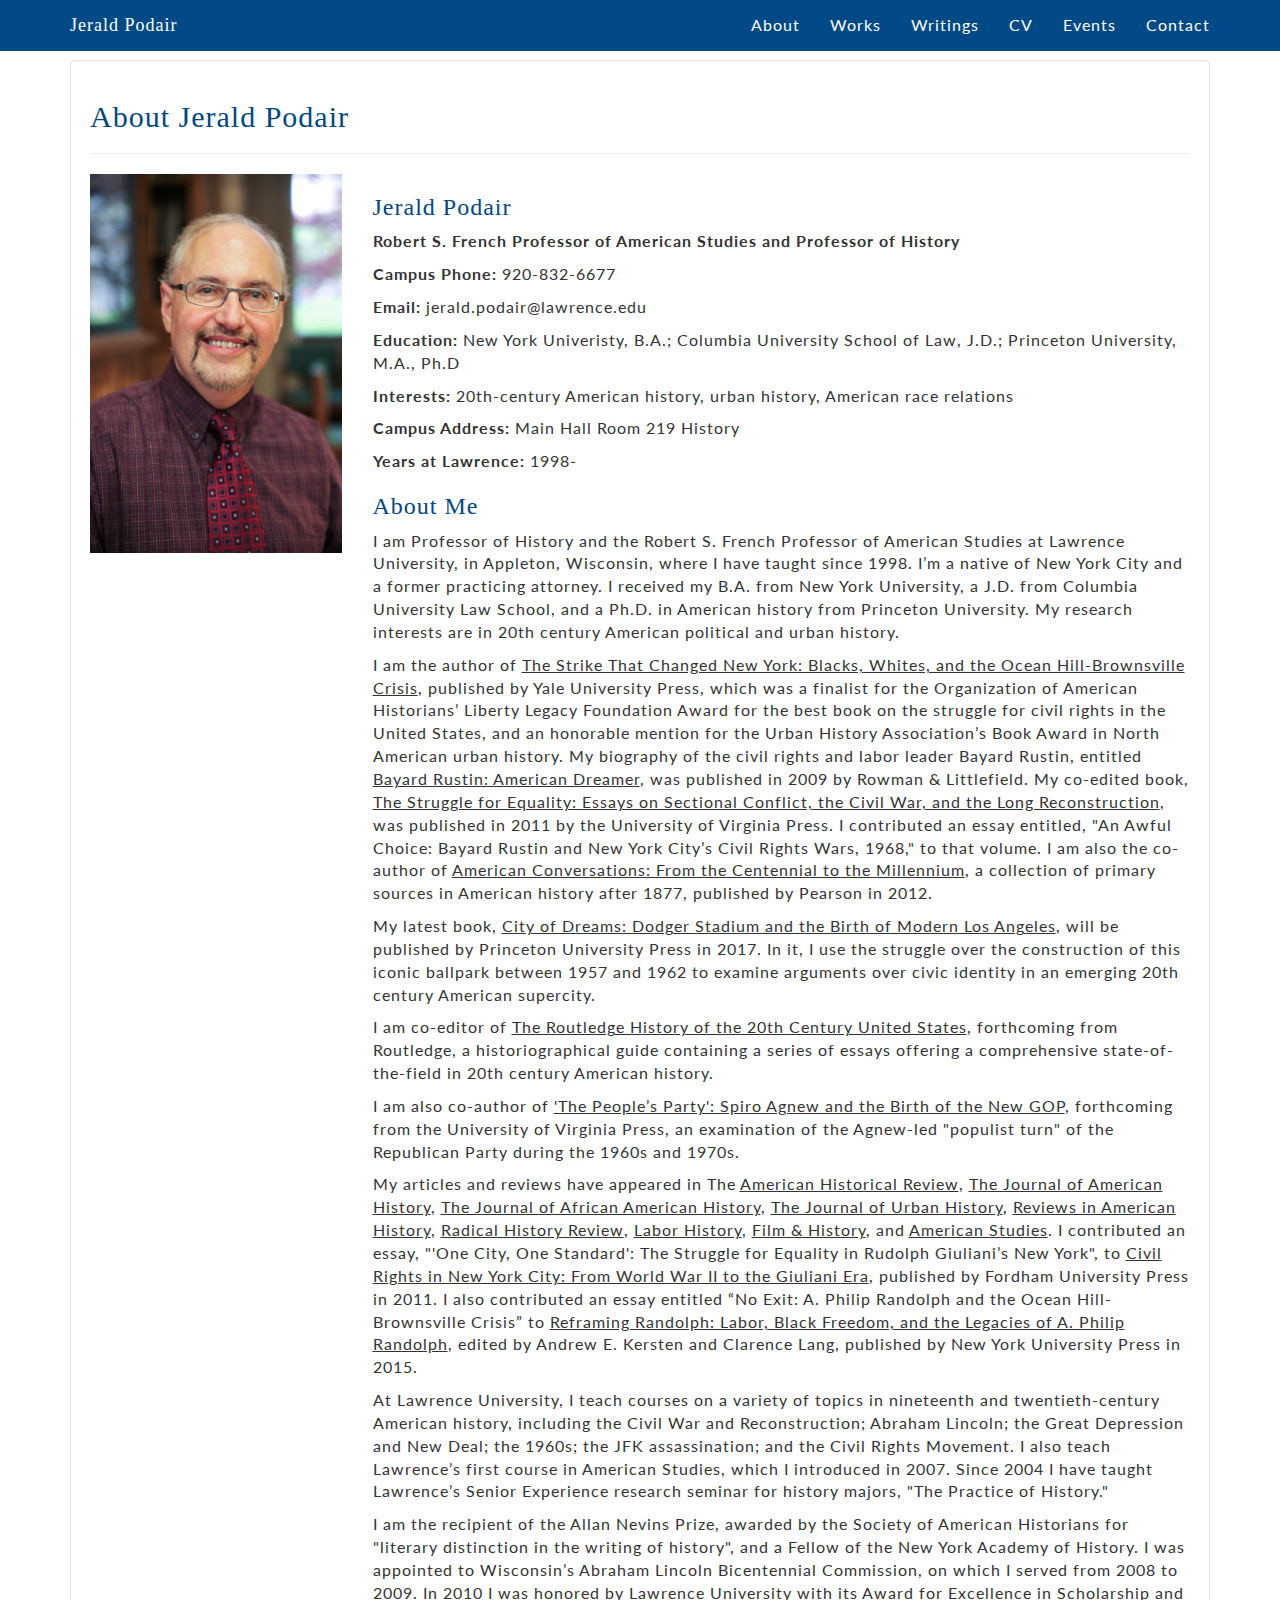
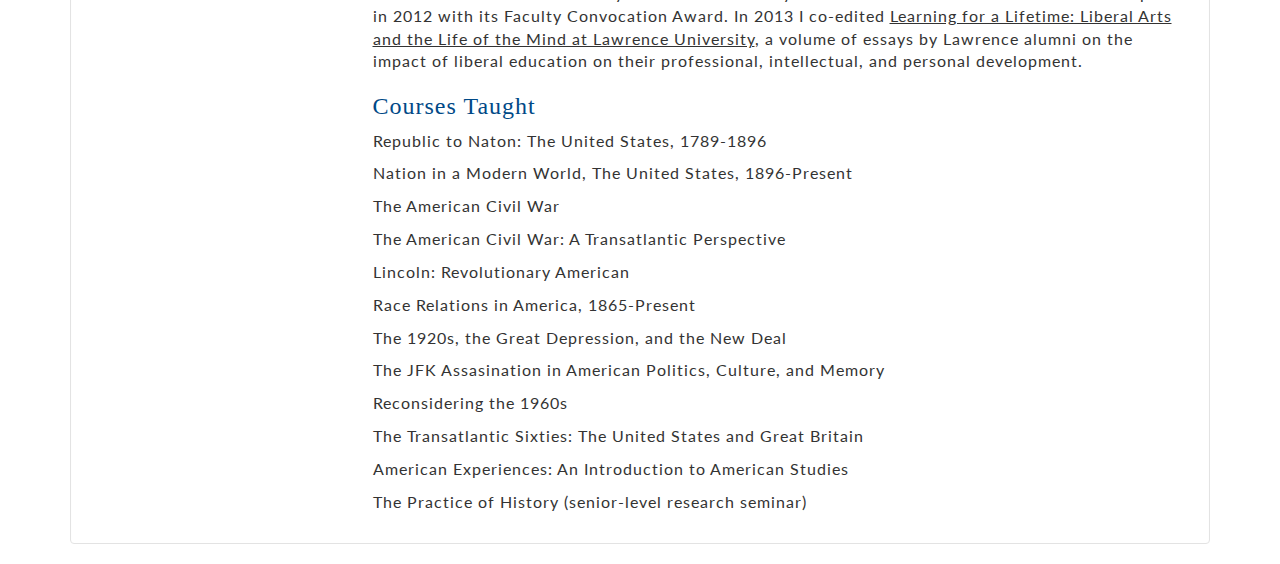
==== about/index.html @ c84b847a "Updated internal links" ====
<!DOCTYPE html> 
<html lang="en">
	<head>
		<title>About - Jerald Podair</title>
		<!-- Add description + keywords -->
		<meta name="description" content="" />
		<meta name="keywords" content="" />
		<link href="../css/main.css" rel="stylesheet">
		<link rel="stylesheet" href="https://maxcdn.bootstrapcdn.com/bootstrap/3.3.7/css/bootstrap.min.css">
		<link rel="stylesheet" href="https://maxcdn.bootstrapcdn.com/font-awesome/4.4.0/css/font-awesome.min.css">
		<link href="https://fonts.googleapis.com/css?family=Lato" rel="stylesheet">
		<script src="https://ajax.googleapis.com/ajax/libs/jquery/1.12.4/jquery.min.js"></script>
		<script src="https://maxcdn.bootstrapcdn.com/bootstrap/3.3.7/js/bootstrap.min.js"></script>
		<meta name="viewport" content="width=device-width, initial-scale=1">
		<style type="text/css">
		 body { 
		 padding: 60px 0 0 0;
		 }
		</style>
	</head>
	<body class="bootstrap-overrides">
		<!-- Navbar -->
		<nav class="navbar navbar-default navbar-fixed-top">
			<div class="container">
				<div>
					<button type="button" class="navbar-toggle collapsed" data-toggle="collapse" data-target="#navbar-collapse" aria-expanded="false">
						<span class="sr-only">Toggle navigation</span>
						<span class="icon-bar"></span>
						<span class="icon-bar"></span>
						<span class="icon-bar"></span>
					</button>
					<a class="navbar-brand text-title" href="..">Jerald Podair</a>
				</div>

				<div class="collapse navbar-collapse" id="navbar-collapse">
					<ul class="nav navbar-nav navbar-right">
						<li><a href="../about/">About</a></li>
						<li><a href="../works/">Works</a></li>
						<li><a href="../writings/">Writings</a></li>
						<li><a href="../cv/">CV</a></li>
						<li><a href="../events/">Events</a></li>
						<li><a href="../contact/">Contact</a></li>
					</ul>
				</div><!-- /.navbar-collapse -->
			</div><!-- /.container -->
		</nav>
		<div class="container">
			<div class="well">
				<div class="row-fluid">
					<div class="row-fluid">
						<h2 class="text-title">About Jerald Podair</h2>
					</div>
					<hr>
					<div class="row">
						<div class="col-sm-3">
							<img class="img-responsive-thumbnail" src="../img/jeraldpodair.jpg" alt="jeraldpodair">
						</div>
						<div class="col-sm-9">
							<h3 class="text-title">Jerald Podair</h3>
							<p><b>Robert S. French Professor of American Studies and Professor of History</b></p>
							<p><b>Campus Phone:</b> 920-832-6677</p>
							<p><b>Email:</b> jerald.podair@lawrence.edu</p>
							<p><b>Education:</b> New York Univeristy, B.A.; Columbia University School of Law, J.D.; Princeton University, M.A., Ph.D</p>
							<p><b>Interests:</b> 20th-century American history, urban history, American race relations</p>
							<p><b>Campus Address:</b> Main Hall Room 219 History</p>
							<p><b>Years at Lawrence:</b> 1998-</p>
							<h3 class="text-title">About Me</h3>
							<p>I am Professor of History and the Robert S. French Professor of American Studies at Lawrence University, in Appleton, Wisconsin, where I have taught since 1998. I’m a native of New York City and a former practicing attorney. I received my B.A. from New York University, a J.D. from Columbia University Law School, and a Ph.D. in American history from Princeton University. My research interests are in 20th century American political and urban history.</p>
							<p>I am the author of <u>The Strike That Changed New York: Blacks, Whites, and the Ocean Hill-Brownsville Crisis</u>, published by Yale University Press, which was a finalist for the Organization of American Historians’ Liberty Legacy Foundation Award for the best book on the struggle for civil rights in the United States, and an honorable mention for the Urban History Association’s Book Award in North American urban history. My biography of the civil rights and labor leader Bayard Rustin, entitled <u>Bayard Rustin: American Dreamer</u>, was published in 2009 by Rowman &amp; Littlefield. My co-edited book, <u>The Struggle for Equality: Essays on Sectional Conflict, the Civil War, and the Long Reconstruction</u>, was published in 2011 by the University of Virginia Press. I contributed an essay entitled, "An Awful Choice: Bayard Rustin and New York City’s Civil Rights Wars, 1968," to that volume. I am also the co-author of <u>American Conversations: From the Centennial to the Millennium</u>, a collection of primary sources in American history after 1877, published by Pearson in 2012.</p>
							<p>My latest book, <u>City of Dreams: Dodger Stadium and the Birth of Modern Los Angeles</u>, will be published by Princeton University Press in 2017. In it, I use the struggle over the construction of this iconic ballpark between 1957 and 1962 to examine arguments over civic identity in an emerging 20th century American supercity.</p>
							<p>I am co-editor of <u>The Routledge History of the 20th Century United States</u>, forthcoming from Routledge, a historiographical guide containing a series of essays offering a comprehensive state-of-the-field in 20th century American history.</p>
							<p>I am also co-author of <u>'The People’s Party': Spiro Agnew and the Birth of the New GOP</u>, forthcoming from the University of Virginia Press, an examination of the Agnew-led "populist turn" of the Republican Party during the 1960s and 1970s.</p>
							<p>My articles and reviews have appeared in The <u>American Historical Review</u>, <u>The Journal of American History</u>, <u>The Journal of African American History</u>, <u>The Journal of Urban History</u>, <u>Reviews in American History</u>, <u>Radical History Review</u>, <u>Labor History</u>, <u>Film &amp; History</u>, and <u>American Studies</u>. I contributed an essay, "'One City, One Standard': The Struggle for Equality in Rudolph Giuliani’s New York", to <u>Civil Rights in New York City: From World War II to the Giuliani Era</u>, published by Fordham University Press in 2011. I also contributed an essay entitled “No Exit: A. Philip Randolph and the Ocean Hill-Brownsville Crisis” to <u>Reframing Randolph: Labor, Black Freedom, and the Legacies of A. Philip Randolph</u>, edited by Andrew E. Kersten and Clarence Lang, published by New York University Press in 2015.</p>
							<p>At Lawrence University, I teach courses on a variety of topics in nineteenth and twentieth-century American history, including the Civil War and Reconstruction; Abraham Lincoln; the Great Depression and New Deal; the 1960s; the JFK assassination; and the Civil Rights Movement. I also teach Lawrence’s first course in American Studies, which I introduced in 2007. Since 2004 I have taught Lawrence’s Senior Experience research seminar for history majors, "The Practice of History."</p>
							<p>I am the recipient of the Allan Nevins Prize, awarded by the Society of American Historians for "literary distinction in the writing of history", and a Fellow of the New York Academy of History. I was appointed to Wisconsin’s Abraham Lincoln Bicentennial Commission, on which I served from 2008 to 2009. In 2010 I was honored by Lawrence University with its Award for Excellence in Scholarship and in 2012 with its Faculty Convocation Award. In 2013 I co-edited <u>Learning for a Lifetime: Liberal Arts and the Life of the Mind at Lawrence University</u>, a volume of essays by Lawrence alumni on the impact of liberal education on their professional, intellectual, and personal development.</p>
							<h3 class="text-title">Courses Taught</h3>
							<p>Republic to Naton: The United States, 1789-1896</p>
							<p>Nation in a Modern World, The United States, 1896-Present</p>
							<p>The American Civil War</p>
							<p>The American Civil War: A Transatlantic Perspective</p>
							<p>Lincoln: Revolutionary American</p>
							<p>Race Relations in America, 1865-Present</p>
							<p>The 1920s, the Great Depression, and the New Deal</p>
							<p>The JFK Assasination in American Politics, Culture, and Memory</p>
							<p>Reconsidering the 1960s</p>
							<p>The Transatlantic Sixties: The United States and Great Britain</p>
							<p>American Experiences: An Introduction to American Studies</p>
							<p>The Practice of History (senior-level research seminar)</p>
						</div>
					</div>
				</div>
			</div>
		</div>
		<!-- Footer -->
		<div class="footer-bottom row">
		</div>
	</body>
</html>
---- css/main.css ----
/* General Style */

.rwd-hide {
	display: none;
}

.rwd-line {
	display: block;
}

.rwd-show {
	display: inline;
}

@media screen and (min-width: 768px) {
            .rwd-line, .rwd-hide { display: inline; }
            .rwd-show { display :show; }
        }

::-moz-selection { /* Code for Firefox */
    color:#ffffcc;
    background:#006666;
}

/* Text Style */

.text-title {
	color: #004987;
	font-family: Georgia, serif
}

.text-small {
	font-size: .9em;
}

.text-justify {
	text-align: justify;
}

/* Thumbnail */

.img-responsive-thumbnail {
	max-width: 100%;
	height: auto;
}

/* Bootstrap Overrides */

.bootstrap-overrides {
	font-family: 'Lato', sans-serif;
	font-size: 1.6em;
	letter-spacing: 1px;
}

.bootstrap-overrides .well {
	background-color: rgb(255, 255, 255);
	background-color: rgba(255, 255, 255, 0.25);
}

/* Backgroud Color */
.bootstrap-overrides .navbar-default {
    background-color: #004987;
    border-color: #004987;
}

/* Brand */
.bootstrap-overrides .navbar-default .navbar-brand {
    color: #FFFFFF;
}
.bootstrap-overrides .navbar-default .navbar-brand:hover,
.bootstrap-overrides .navbar-default .navbar-brand:focus {
    color: #A7A9AC;
}

/* Link */
.bootstrap-overrides .navbar-default .navbar-nav > li > a {
    color: #FFFFFF;
}
.bootstrap-overrides .navbar-default .navbar-nav > li > a:hover,
.bootstrap-overrides .navbar-default .navbar-nav > li > a:focus {
    color: #A7A9AC;
}
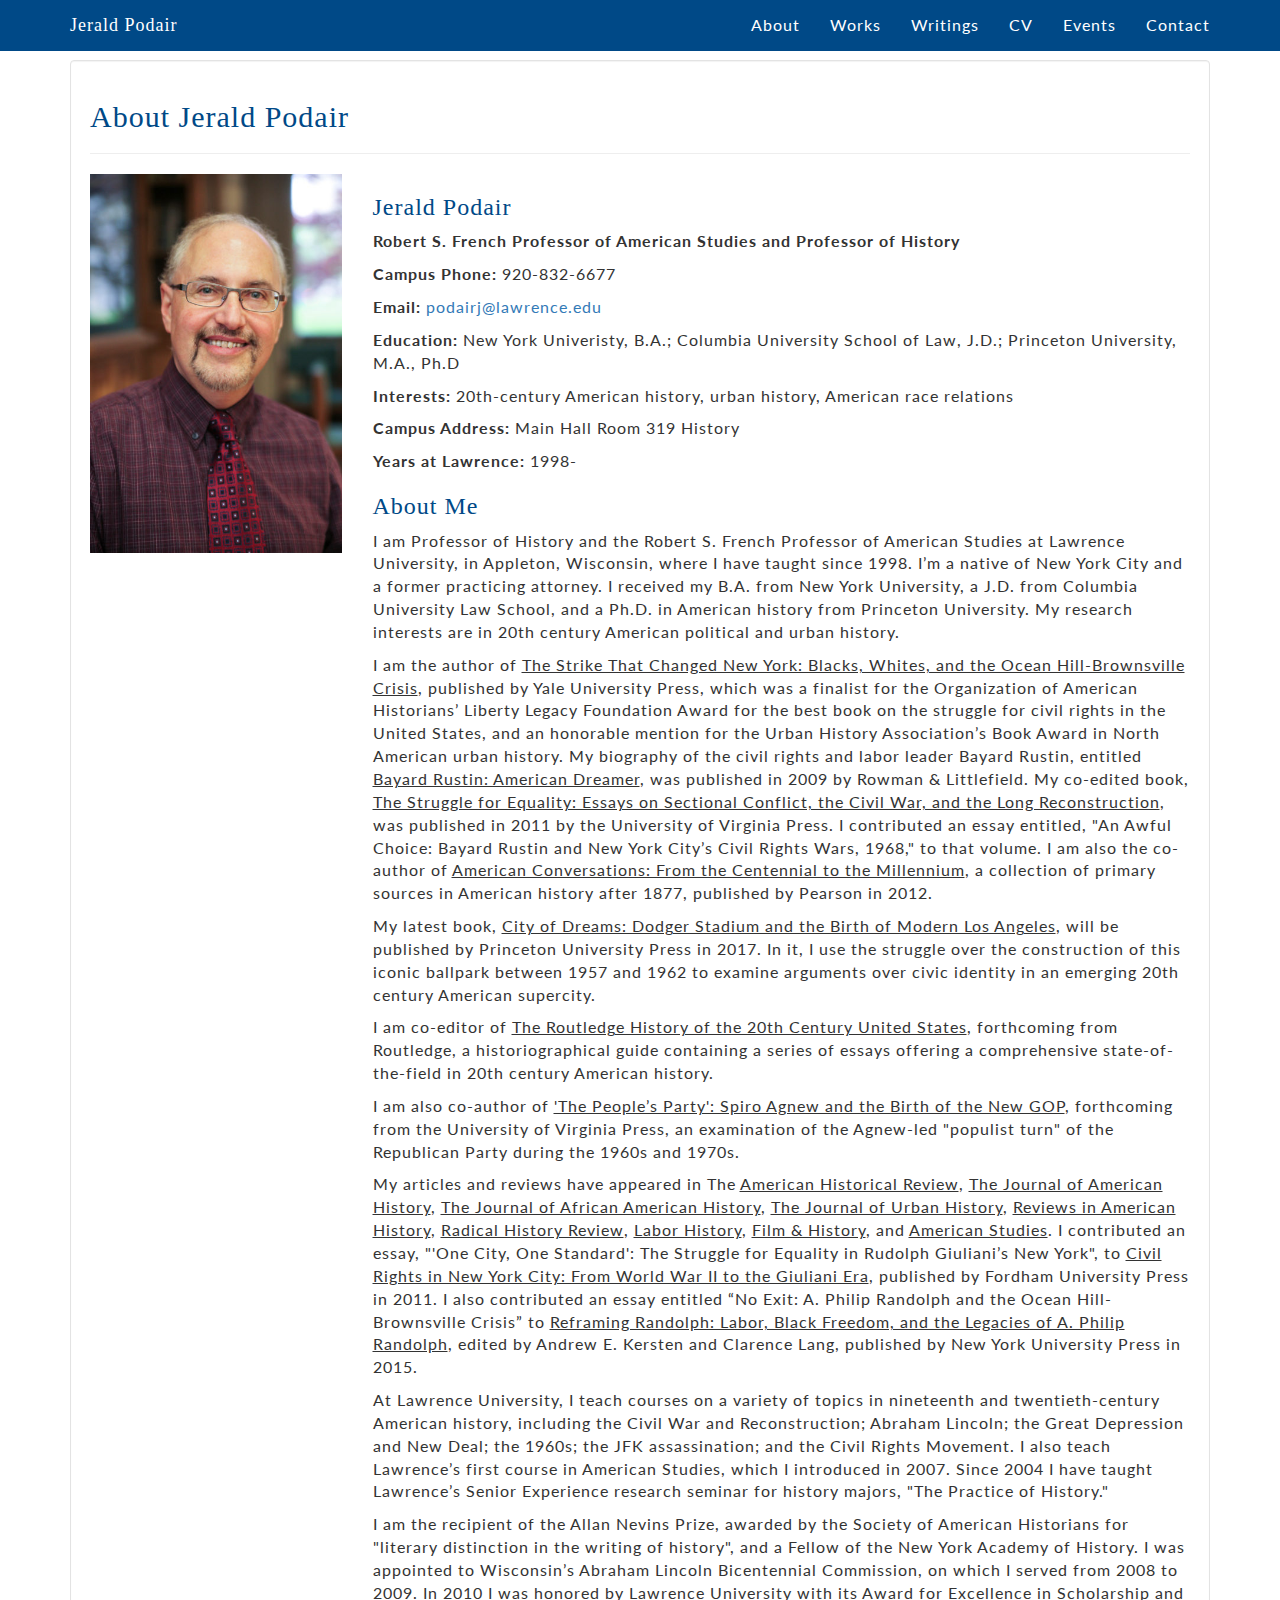
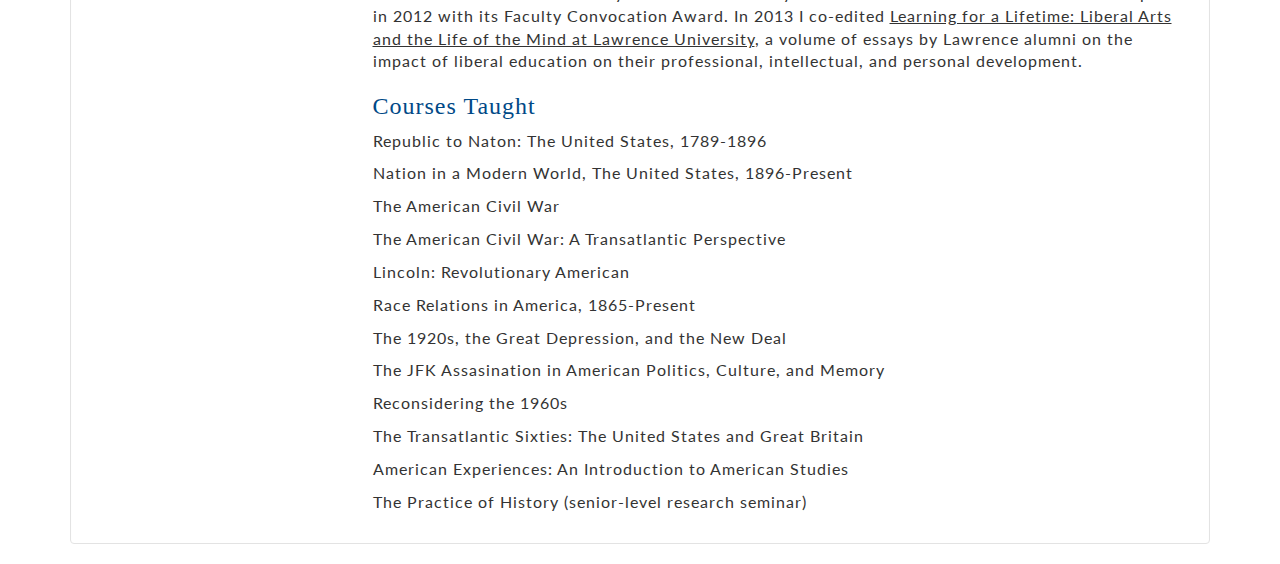
==== commit 4e5bc2d0: "Updated index.html" ====
--- a/about/index.html
+++ b/about/index.html
@@ -59,10 +59,10 @@
 							<h3 class="text-title">Jerald Podair</h3>
 							<p><b>Robert S. French Professor of American Studies and Professor of History</b></p>
 							<p><b>Campus Phone:</b> 920-832-6677</p>
-							<p><b>Email:</b> jerald.podair@lawrence.edu</p>
+							<p><b>Email:</b> <a href="podairj@lawrence.edu">podairj@lawrence.edu</a></p>
 							<p><b>Education:</b> New York Univeristy, B.A.; Columbia University School of Law, J.D.; Princeton University, M.A., Ph.D</p>
 							<p><b>Interests:</b> 20th-century American history, urban history, American race relations</p>
-							<p><b>Campus Address:</b> Main Hall Room 219 History</p>
+							<p><b>Campus Address:</b> Main Hall Room 319 History</p>
 							<p><b>Years at Lawrence:</b> 1998-</p>
 							<h3 class="text-title">About Me</h3>
 							<p>I am Professor of History and the Robert S. French Professor of American Studies at Lawrence University, in Appleton, Wisconsin, where I have taught since 1998. I’m a native of New York City and a former practicing attorney. I received my B.A. from New York University, a J.D. from Columbia University Law School, and a Ph.D. in American history from Princeton University. My research interests are in 20th century American political and urban history.</p>
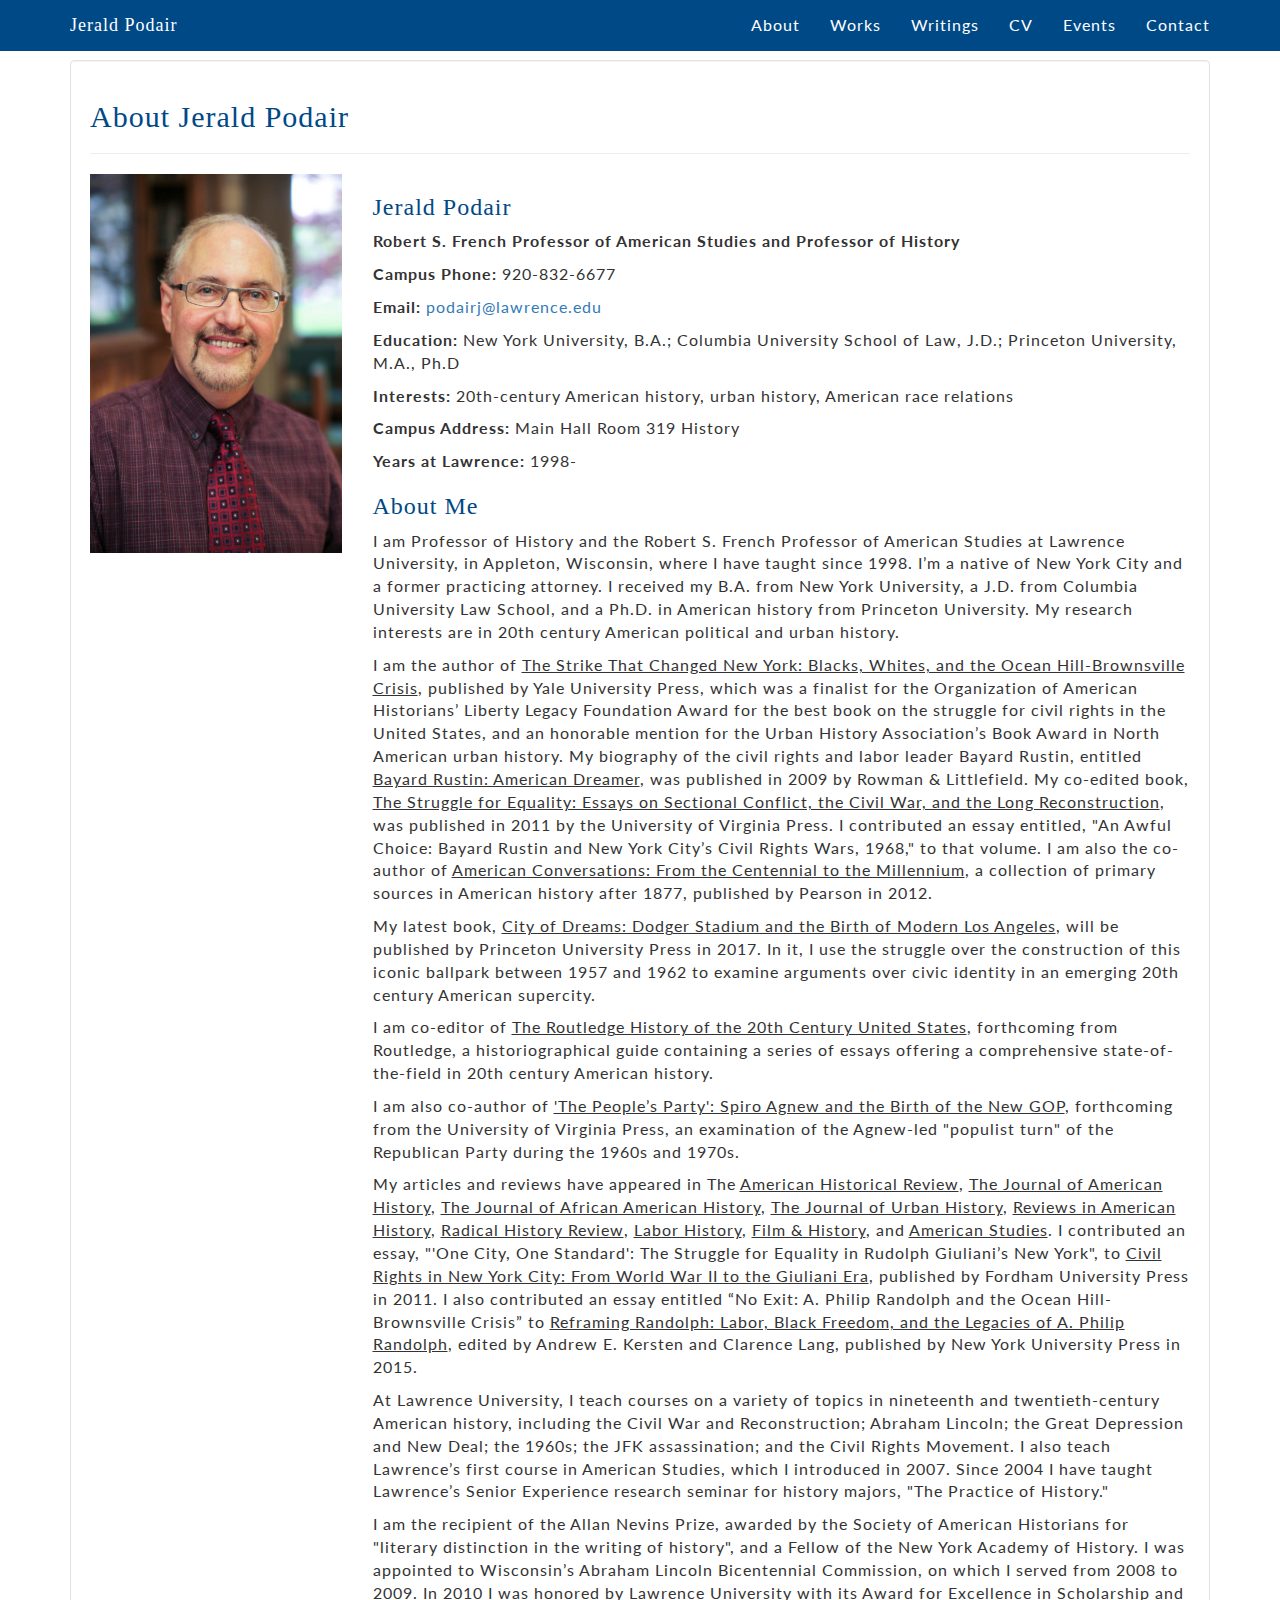
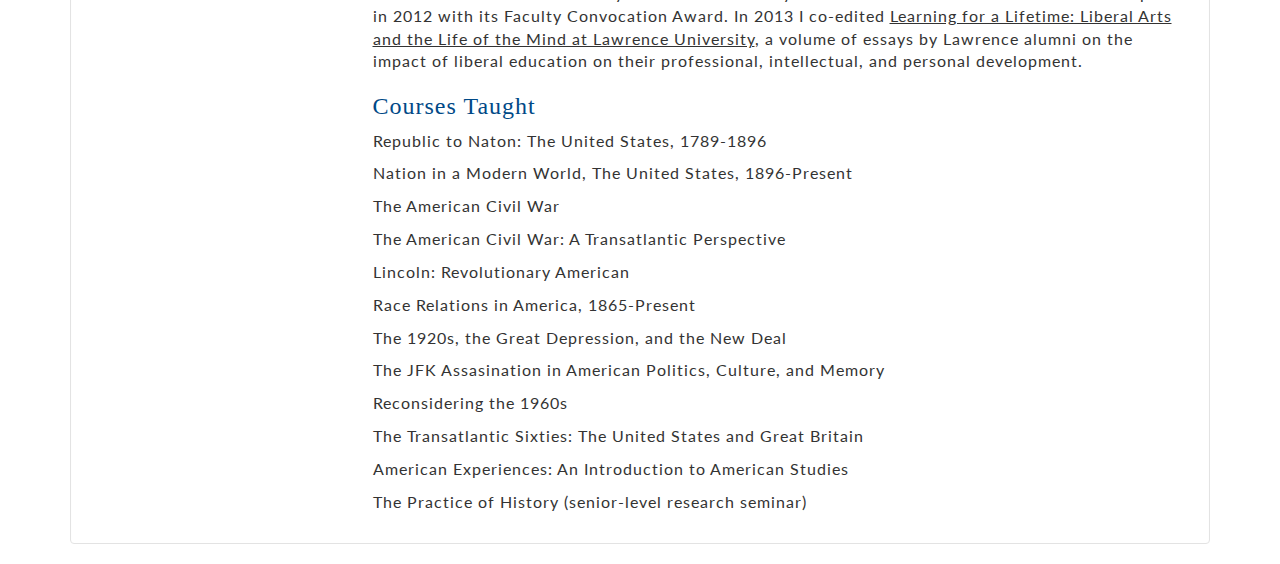
==== commit ddab5252: "Update index.html" ====
--- a/about/index.html
+++ b/about/index.html
@@ -59,8 +59,8 @@
 							<h3 class="text-title">Jerald Podair</h3>
 							<p><b>Robert S. French Professor of American Studies and Professor of History</b></p>
 							<p><b>Campus Phone:</b> 920-832-6677</p>
-							<p><b>Email:</b> <a href="podairj@lawrence.edu">podairj@lawrence.edu</a></p>
-							<p><b>Education:</b> New York Univeristy, B.A.; Columbia University School of Law, J.D.; Princeton University, M.A., Ph.D</p>
+							<p><b>Email:</b> <a href="mailto:podairj@lawrence.edu">podairj@lawrence.edu</a></p>
+							<p><b>Education:</b> New York University, B.A.; Columbia University School of Law, J.D.; Princeton University, M.A., Ph.D</p>
 							<p><b>Interests:</b> 20th-century American history, urban history, American race relations</p>
 							<p><b>Campus Address:</b> Main Hall Room 319 History</p>
 							<p><b>Years at Lawrence:</b> 1998-</p>
@@ -95,4 +95,4 @@
 		<div class="footer-bottom row">
 		</div>
 	</body>
-</html>+</html>
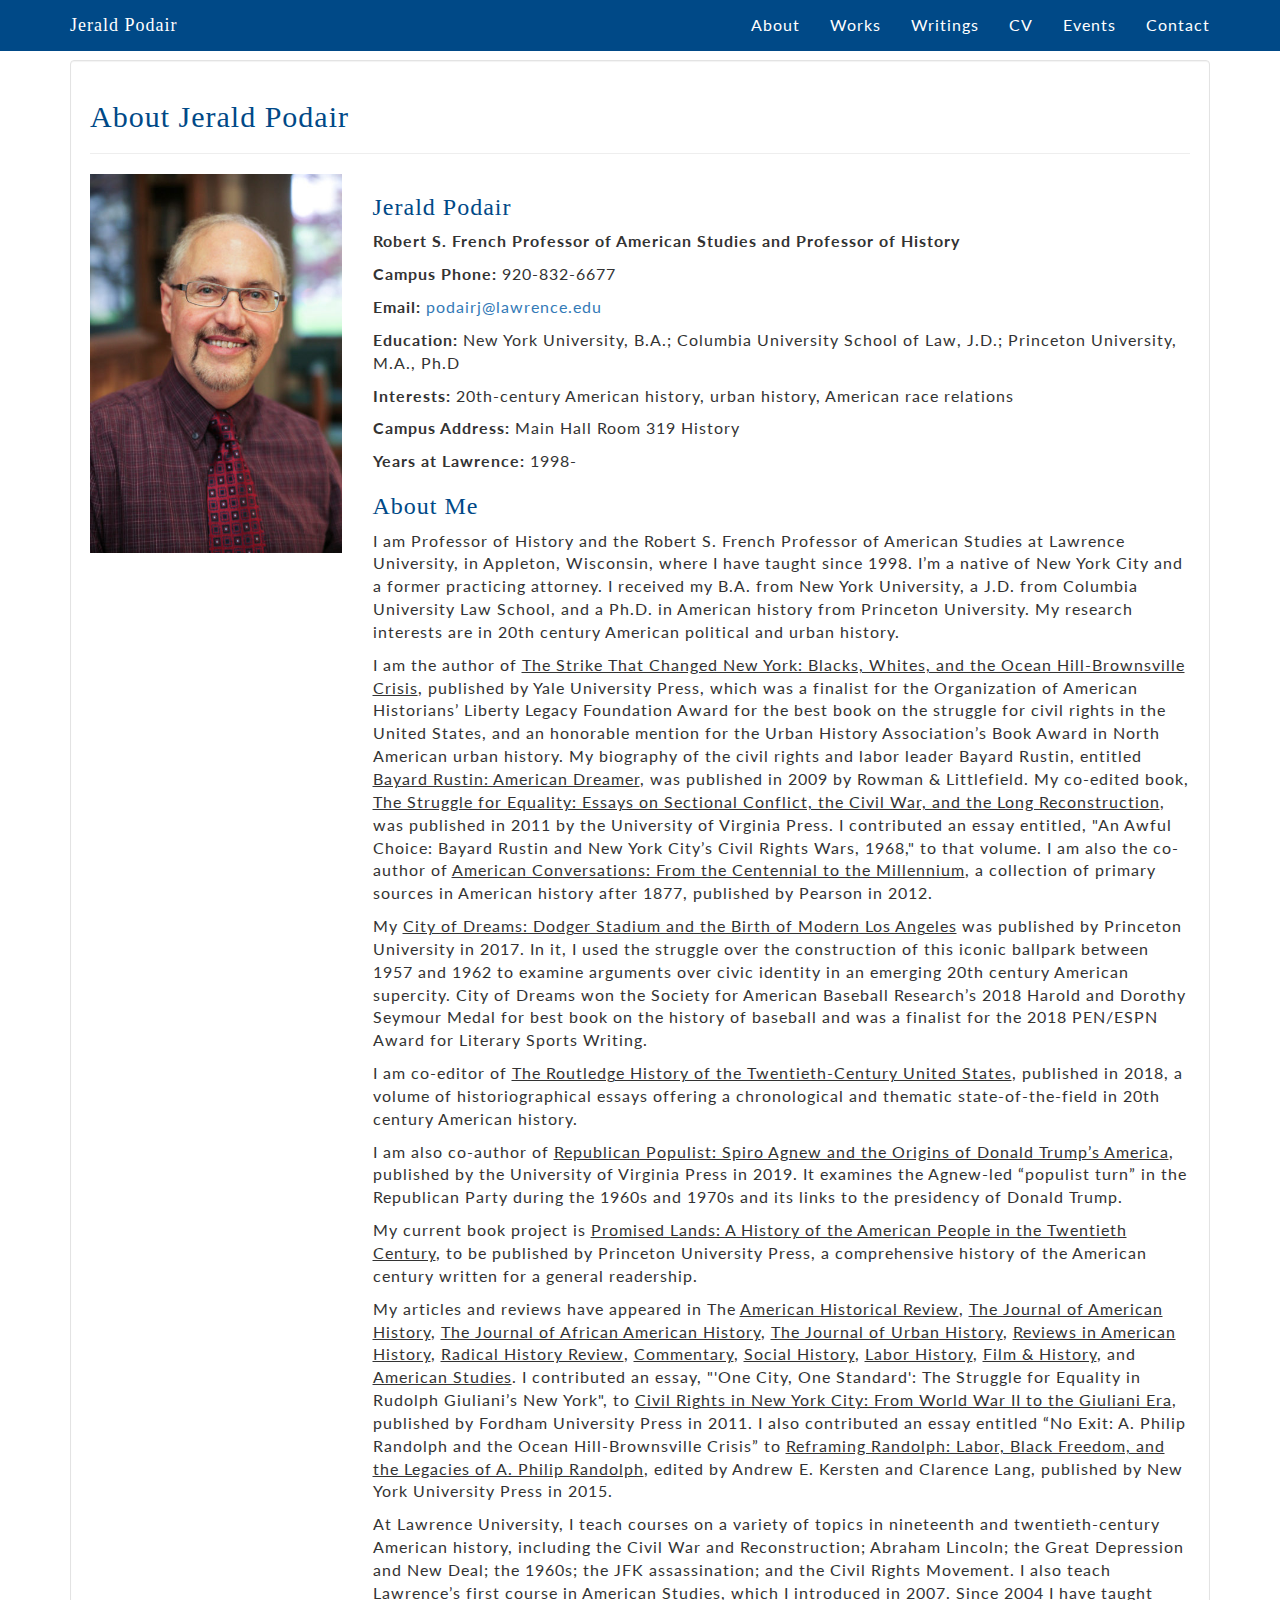
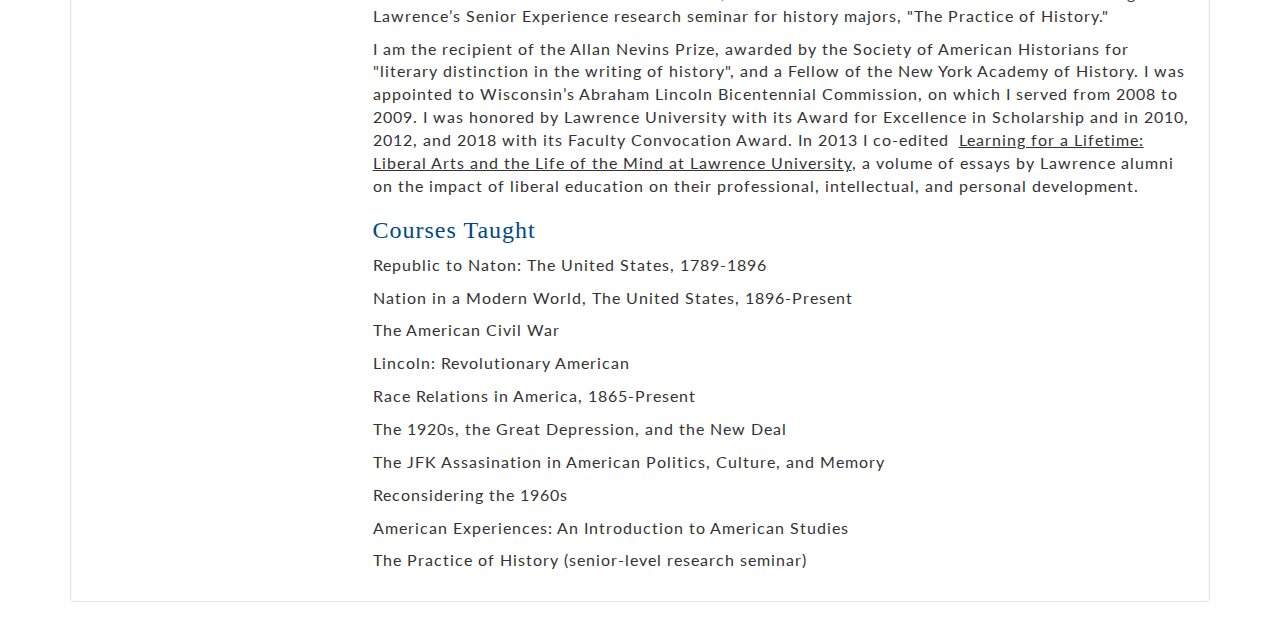
==== commit f71bf569: "Updates" ====
--- a/about/index.html
+++ b/about/index.html
@@ -37,7 +37,7 @@
 						<li><a href="../about/">About</a></li>
 						<li><a href="../works/">Works</a></li>
 						<li><a href="../writings/">Writings</a></li>
-						<li><a href="../cv/">CV</a></li>
+						<li><a href="../Podair-CV(5-19).pdf">CV</a></li>
 						<li><a href="../events/">Events</a></li>
 						<li><a href="../contact/">Contact</a></li>
 					</ul>
@@ -67,23 +67,24 @@
 							<h3 class="text-title">About Me</h3>
 							<p>I am Professor of History and the Robert S. French Professor of American Studies at Lawrence University, in Appleton, Wisconsin, where I have taught since 1998. I’m a native of New York City and a former practicing attorney. I received my B.A. from New York University, a J.D. from Columbia University Law School, and a Ph.D. in American history from Princeton University. My research interests are in 20th century American political and urban history.</p>
 							<p>I am the author of <u>The Strike That Changed New York: Blacks, Whites, and the Ocean Hill-Brownsville Crisis</u>, published by Yale University Press, which was a finalist for the Organization of American Historians’ Liberty Legacy Foundation Award for the best book on the struggle for civil rights in the United States, and an honorable mention for the Urban History Association’s Book Award in North American urban history. My biography of the civil rights and labor leader Bayard Rustin, entitled <u>Bayard Rustin: American Dreamer</u>, was published in 2009 by Rowman &amp; Littlefield. My co-edited book, <u>The Struggle for Equality: Essays on Sectional Conflict, the Civil War, and the Long Reconstruction</u>, was published in 2011 by the University of Virginia Press. I contributed an essay entitled, "An Awful Choice: Bayard Rustin and New York City’s Civil Rights Wars, 1968," to that volume. I am also the co-author of <u>American Conversations: From the Centennial to the Millennium</u>, a collection of primary sources in American history after 1877, published by Pearson in 2012.</p>
-							<p>My latest book, <u>City of Dreams: Dodger Stadium and the Birth of Modern Los Angeles</u>, will be published by Princeton University Press in 2017. In it, I use the struggle over the construction of this iconic ballpark between 1957 and 1962 to examine arguments over civic identity in an emerging 20th century American supercity.</p>
-							<p>I am co-editor of <u>The Routledge History of the 20th Century United States</u>, forthcoming from Routledge, a historiographical guide containing a series of essays offering a comprehensive state-of-the-field in 20th century American history.</p>
-							<p>I am also co-author of <u>'The People’s Party': Spiro Agnew and the Birth of the New GOP</u>, forthcoming from the University of Virginia Press, an examination of the Agnew-led "populist turn" of the Republican Party during the 1960s and 1970s.</p>
-							<p>My articles and reviews have appeared in The <u>American Historical Review</u>, <u>The Journal of American History</u>, <u>The Journal of African American History</u>, <u>The Journal of Urban History</u>, <u>Reviews in American History</u>, <u>Radical History Review</u>, <u>Labor History</u>, <u>Film &amp; History</u>, and <u>American Studies</u>. I contributed an essay, "'One City, One Standard': The Struggle for Equality in Rudolph Giuliani’s New York", to <u>Civil Rights in New York City: From World War II to the Giuliani Era</u>, published by Fordham University Press in 2011. I also contributed an essay entitled “No Exit: A. Philip Randolph and the Ocean Hill-Brownsville Crisis” to <u>Reframing Randolph: Labor, Black Freedom, and the Legacies of A. Philip Randolph</u>, edited by Andrew E. Kersten and Clarence Lang, published by New York University Press in 2015.</p>
-							<p>At Lawrence University, I teach courses on a variety of topics in nineteenth and twentieth-century American history, including the Civil War and Reconstruction; Abraham Lincoln; the Great Depression and New Deal; the 1960s; the JFK assassination; and the Civil Rights Movement. I also teach Lawrence’s first course in American Studies, which I introduced in 2007. Since 2004 I have taught Lawrence’s Senior Experience research seminar for history majors, "The Practice of History."</p>
-							<p>I am the recipient of the Allan Nevins Prize, awarded by the Society of American Historians for "literary distinction in the writing of history", and a Fellow of the New York Academy of History. I was appointed to Wisconsin’s Abraham Lincoln Bicentennial Commission, on which I served from 2008 to 2009. In 2010 I was honored by Lawrence University with its Award for Excellence in Scholarship and in 2012 with its Faculty Convocation Award. In 2013 I co-edited <u>Learning for a Lifetime: Liberal Arts and the Life of the Mind at Lawrence University</u>, a volume of essays by Lawrence alumni on the impact of liberal education on their professional, intellectual, and personal development.</p>
+                            <p>My <u>City of Dreams: Dodger Stadium and the Birth of Modern Los Angeles</u> was published by Princeton University in 2017. In it, I used the struggle over the construction of this iconic ballpark between 1957 and 1962 to examine arguments over civic identity in an emerging 20th century American supercity. City of Dreams won the Society for American Baseball Research’s 2018 Harold and Dorothy Seymour Medal for best book on the history of baseball and was a finalist for the 2018 PEN/ESPN Award for Literary Sports Writing.</p>
+                            <p>I am co-editor of <u>The Routledge History of the Twentieth-Century United States</u>, published in 2018, a volume of historiographical essays offering a chronological and thematic state-of-the-field in 20th century American history.
+                            </p>
+                            <p>I am also co-author of <u>Republican Populist: Spiro Agnew and the Origins of Donald Trump’s America</u>, published by the University of Virginia Press in 2019. It examines the Agnew-led “populist turn” in the Republican Party during the 1960s and 1970s and its links to the presidency of Donald Trump.</p>
+                            <p>My current book project is <u>Promised Lands: A History of the American People in the Twentieth Century</u>, to be published by Princeton University Press, a comprehensive history of the American century written for a general readership.
+                            </p>
+							<p>My articles and reviews have appeared in The <u>American Historical Review</u>, <u>The Journal of American History</u>, <u>The Journal of African American History</u>, <u>The Journal of Urban History</u>, <u>Reviews in American History</u>, <u>Radical History Review</u>, <u>Commentary</u>, <u>Social History</u>, <u>Labor History</u>, <u>Film &amp; History</u>, and <u>American Studies</u>. I contributed an essay, "'One City, One Standard': The Struggle for Equality in Rudolph Giuliani’s New York", to <u>Civil Rights in New York City: From World War II to the Giuliani Era</u>, published by Fordham University Press in 2011. I also contributed an essay entitled “No Exit: A. Philip Randolph and the Ocean Hill-Brownsville Crisis” to <u>Reframing Randolph: Labor, Black Freedom, and the Legacies of A. Philip Randolph</u>, edited by Andrew E. Kersten and Clarence Lang, published by New York University Press in 2015.</p>
+							<p>At Lawrence University, I teach courses on a variety of topics in nineteenth and twentieth-century American history, including the Civil War and Reconstruction; Abraham Lincoln; the Great Depression and New Deal; the 1960s; the JFK assassination; and the Civil Rights Movement. I also teach Lawrence’s first course in American Studies, which I introduced in 2007. Since 2004 I have taught Lawrence’s Senior Experience research seminar for history majors, "The Practice of History."</p> 
+                            <p>I am the recipient of the Allan Nevins Prize, awarded by the Society of American Historians for "literary distinction in the writing of history", and a Fellow of the New York Academy of History. I was appointed to Wisconsin’s Abraham Lincoln Bicentennial Commission, on which I served from 2008 to 2009. I was honored by Lawrence University with its Award for Excellence in Scholarship and in 2010, 2012, and 2018 with its Faculty Convocation Award. In 2013 I co-edited  <u>Learning for a Lifetime: Liberal Arts and the Life of the Mind at Lawrence University</u>, a volume of essays by Lawrence alumni on the impact of liberal education on their professional, intellectual, and personal development.</p>
 							<h3 class="text-title">Courses Taught</h3>
 							<p>Republic to Naton: The United States, 1789-1896</p>
 							<p>Nation in a Modern World, The United States, 1896-Present</p>
 							<p>The American Civil War</p>
-							<p>The American Civil War: A Transatlantic Perspective</p>
 							<p>Lincoln: Revolutionary American</p>
 							<p>Race Relations in America, 1865-Present</p>
 							<p>The 1920s, the Great Depression, and the New Deal</p>
 							<p>The JFK Assasination in American Politics, Culture, and Memory</p>
 							<p>Reconsidering the 1960s</p>
-							<p>The Transatlantic Sixties: The United States and Great Britain</p>
 							<p>American Experiences: An Introduction to American Studies</p>
 							<p>The Practice of History (senior-level research seminar)</p>
 						</div>
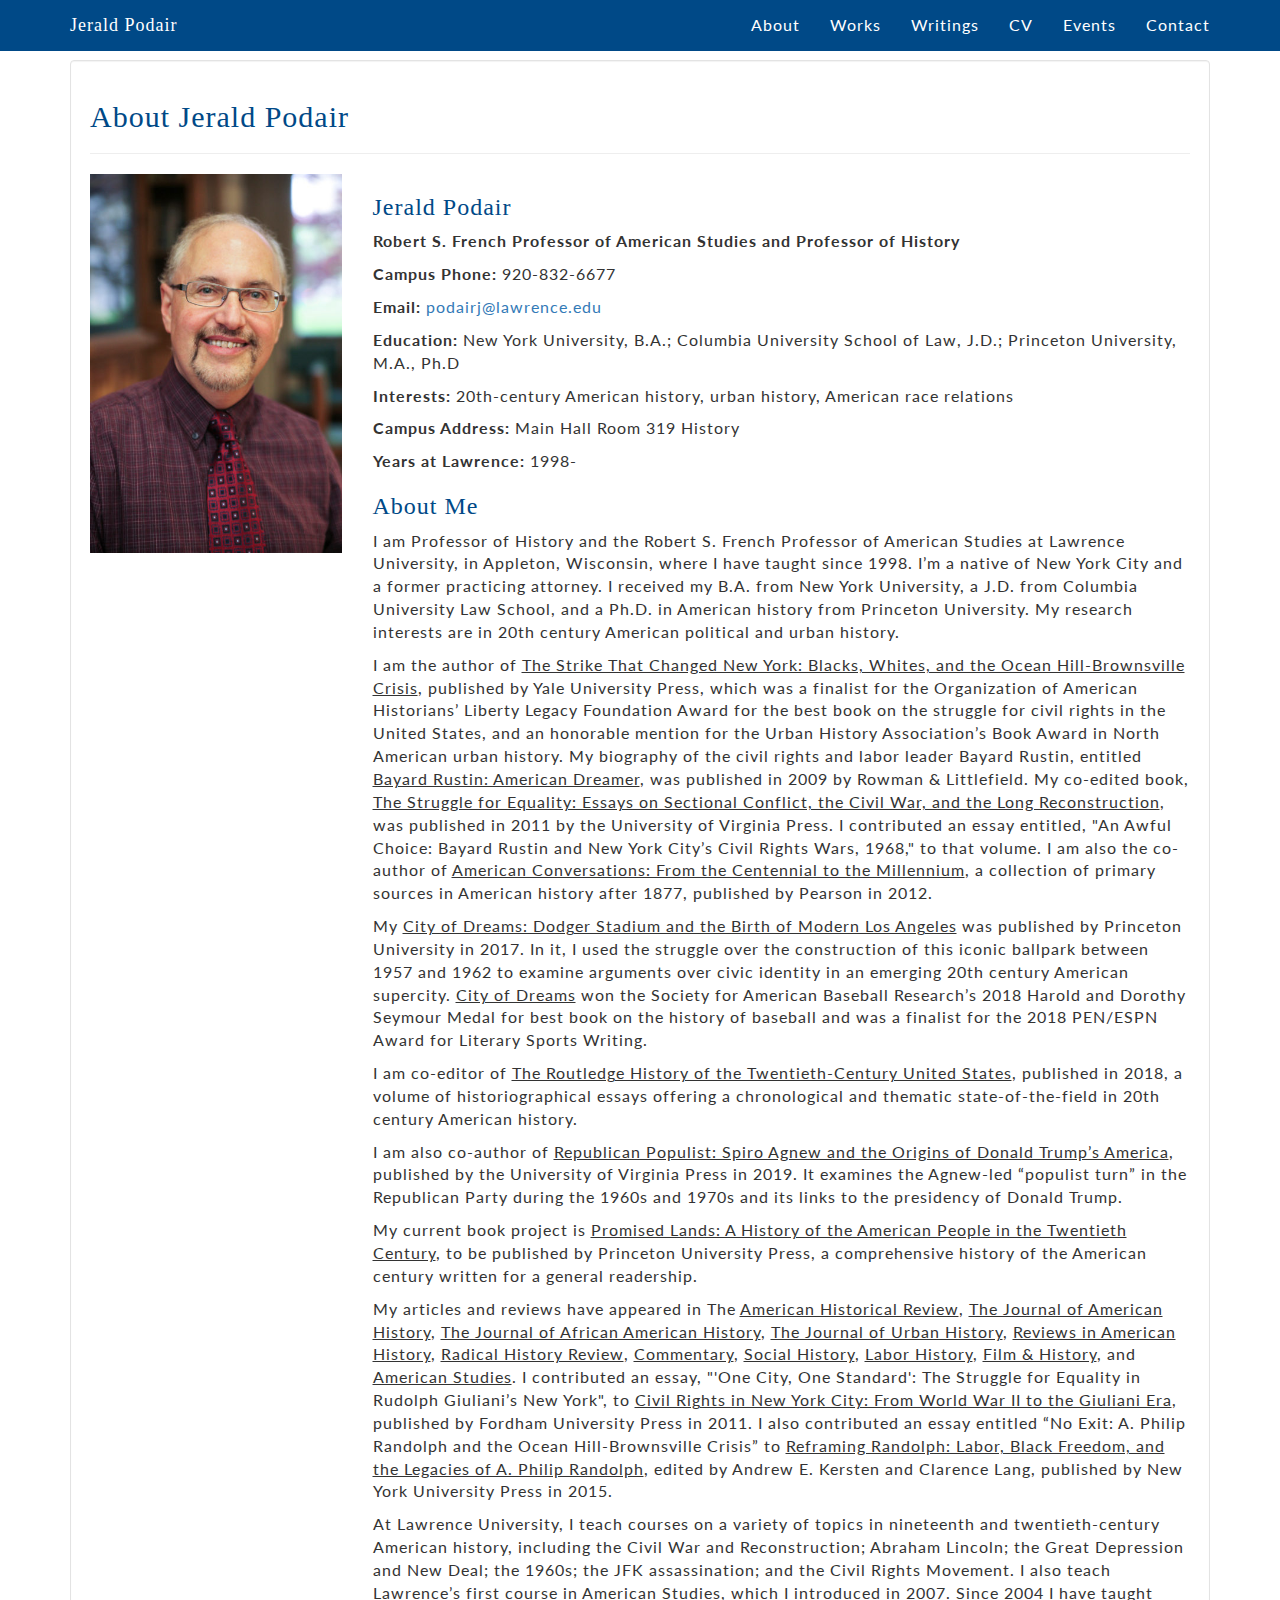
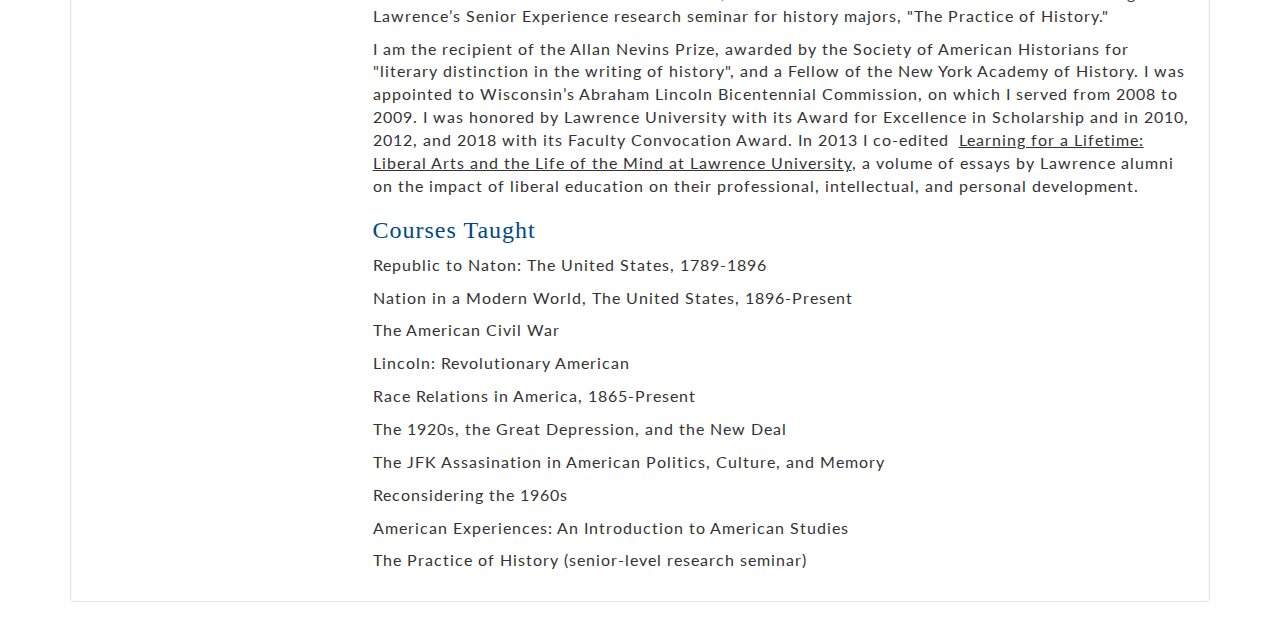
==== commit e8e8d0fa: "edits to about" ====
--- a/about/index.html
+++ b/about/index.html
@@ -67,7 +67,7 @@
 							<h3 class="text-title">About Me</h3>
 							<p>I am Professor of History and the Robert S. French Professor of American Studies at Lawrence University, in Appleton, Wisconsin, where I have taught since 1998. I’m a native of New York City and a former practicing attorney. I received my B.A. from New York University, a J.D. from Columbia University Law School, and a Ph.D. in American history from Princeton University. My research interests are in 20th century American political and urban history.</p>
 							<p>I am the author of <u>The Strike That Changed New York: Blacks, Whites, and the Ocean Hill-Brownsville Crisis</u>, published by Yale University Press, which was a finalist for the Organization of American Historians’ Liberty Legacy Foundation Award for the best book on the struggle for civil rights in the United States, and an honorable mention for the Urban History Association’s Book Award in North American urban history. My biography of the civil rights and labor leader Bayard Rustin, entitled <u>Bayard Rustin: American Dreamer</u>, was published in 2009 by Rowman &amp; Littlefield. My co-edited book, <u>The Struggle for Equality: Essays on Sectional Conflict, the Civil War, and the Long Reconstruction</u>, was published in 2011 by the University of Virginia Press. I contributed an essay entitled, "An Awful Choice: Bayard Rustin and New York City’s Civil Rights Wars, 1968," to that volume. I am also the co-author of <u>American Conversations: From the Centennial to the Millennium</u>, a collection of primary sources in American history after 1877, published by Pearson in 2012.</p>
-                            <p>My <u>City of Dreams: Dodger Stadium and the Birth of Modern Los Angeles</u> was published by Princeton University in 2017. In it, I used the struggle over the construction of this iconic ballpark between 1957 and 1962 to examine arguments over civic identity in an emerging 20th century American supercity. City of Dreams won the Society for American Baseball Research’s 2018 Harold and Dorothy Seymour Medal for best book on the history of baseball and was a finalist for the 2018 PEN/ESPN Award for Literary Sports Writing.</p>
+                            <p>My <u>City of Dreams: Dodger Stadium and the Birth of Modern Los Angeles</u> was published by Princeton University in 2017. In it, I used the struggle over the construction of this iconic ballpark between 1957 and 1962 to examine arguments over civic identity in an emerging 20th century American supercity. <u>City of Dreams</u> won the Society for American Baseball Research’s 2018 Harold and Dorothy Seymour Medal for best book on the history of baseball and was a finalist for the 2018 PEN/ESPN Award for Literary Sports Writing.</p>
                             <p>I am co-editor of <u>The Routledge History of the Twentieth-Century United States</u>, published in 2018, a volume of historiographical essays offering a chronological and thematic state-of-the-field in 20th century American history.
                             </p>
                             <p>I am also co-author of <u>Republican Populist: Spiro Agnew and the Origins of Donald Trump’s America</u>, published by the University of Virginia Press in 2019. It examines the Agnew-led “populist turn” in the Republican Party during the 1960s and 1970s and its links to the presidency of Donald Trump.</p>
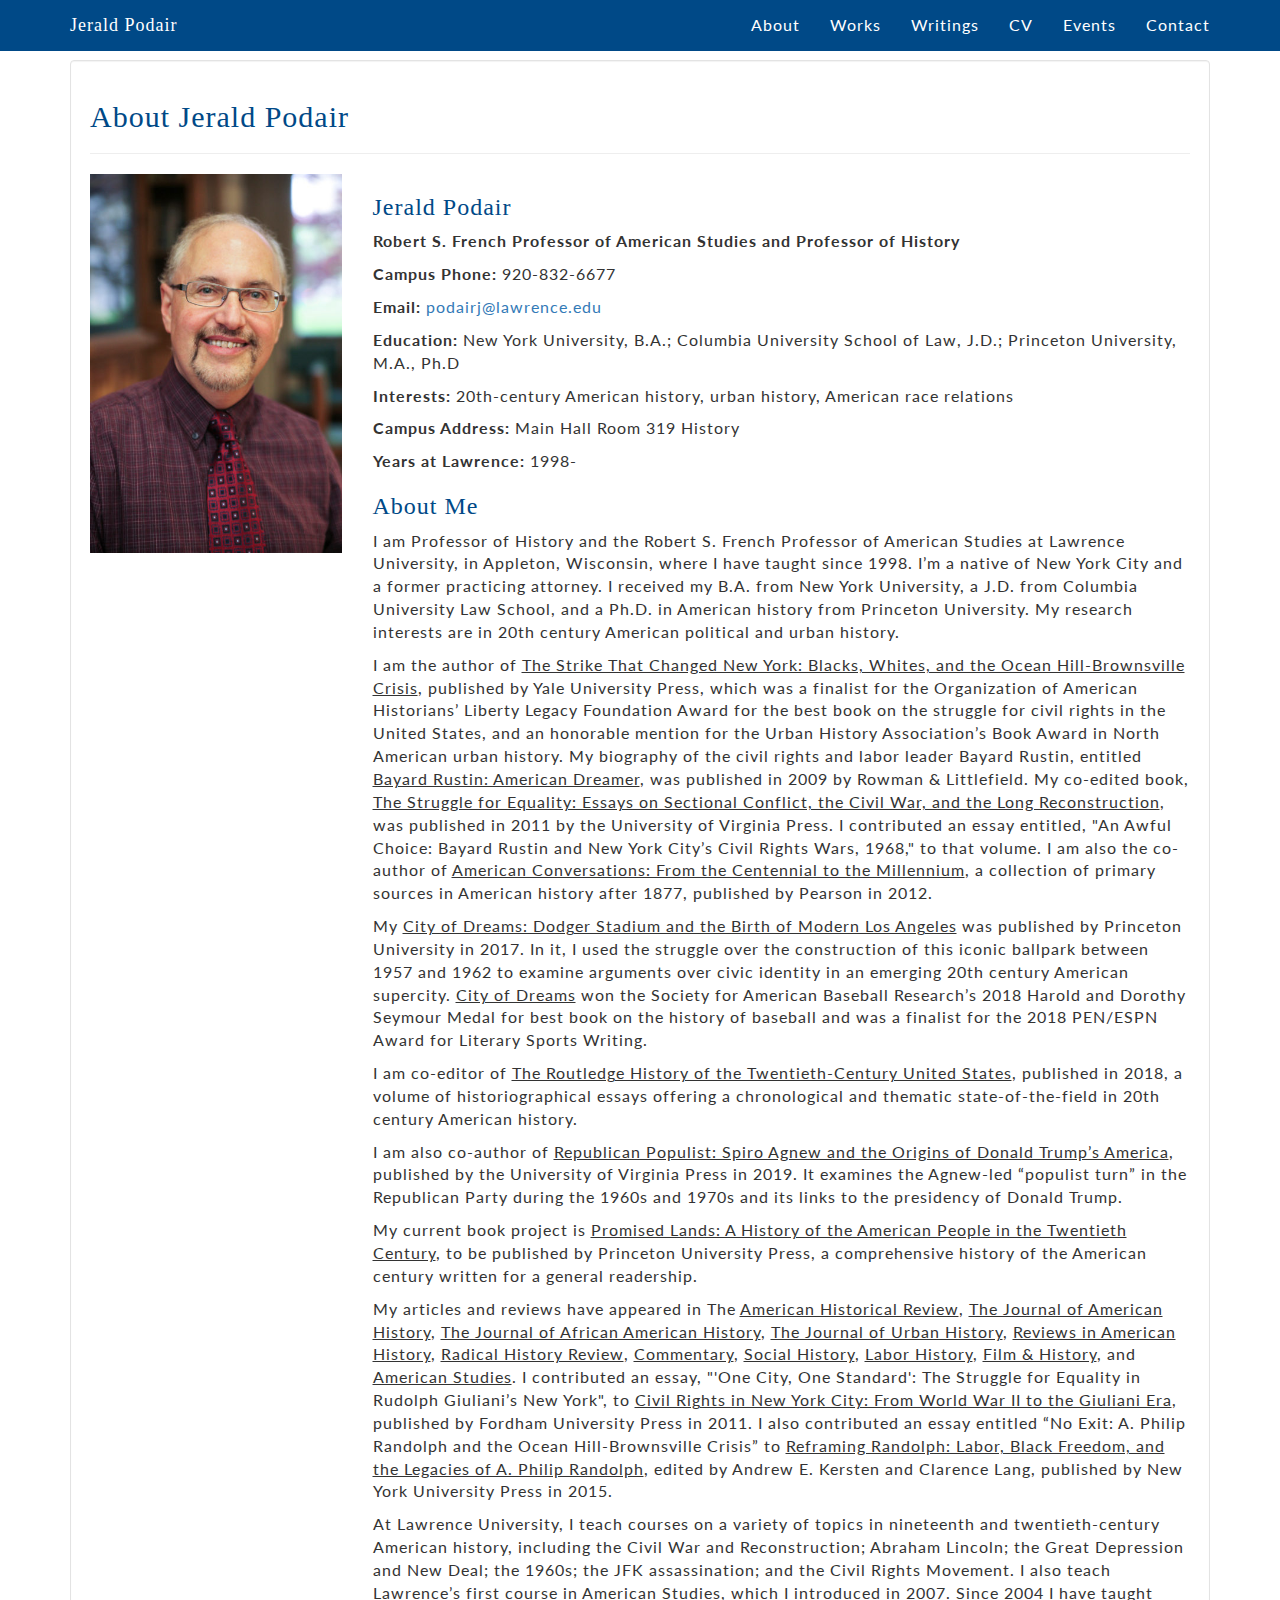
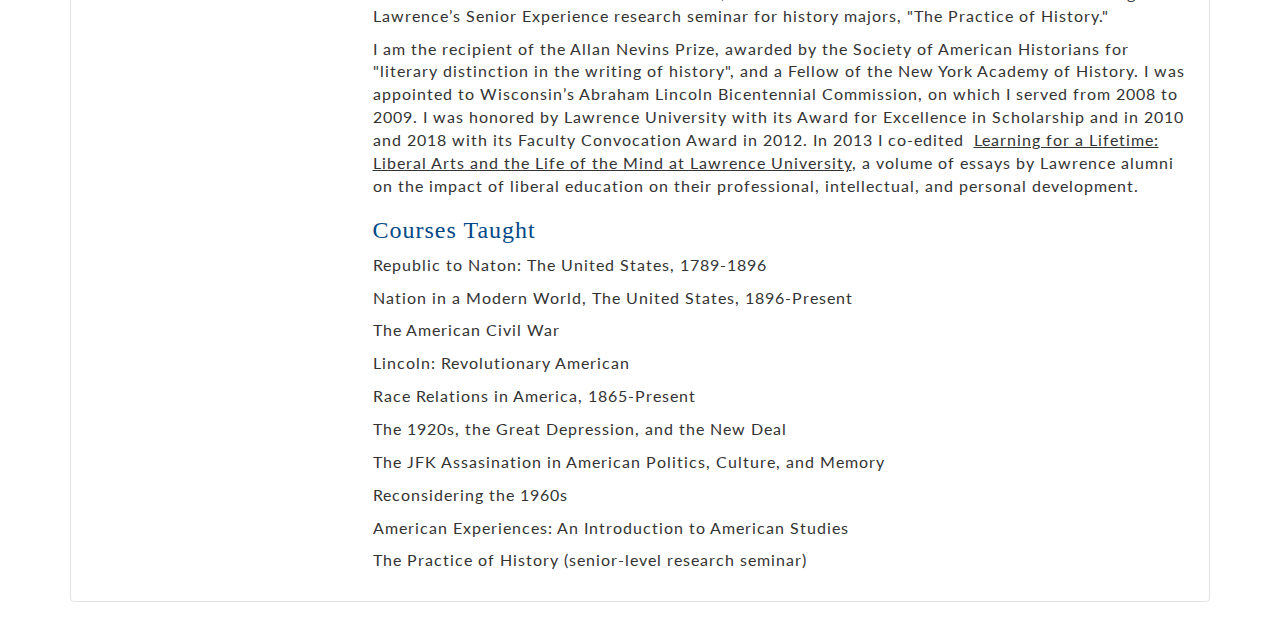
==== commit ce89c756: "Update index.html" ====
--- a/about/index.html
+++ b/about/index.html
@@ -75,7 +75,7 @@
                             </p>
 							<p>My articles and reviews have appeared in The <u>American Historical Review</u>, <u>The Journal of American History</u>, <u>The Journal of African American History</u>, <u>The Journal of Urban History</u>, <u>Reviews in American History</u>, <u>Radical History Review</u>, <u>Commentary</u>, <u>Social History</u>, <u>Labor History</u>, <u>Film &amp; History</u>, and <u>American Studies</u>. I contributed an essay, "'One City, One Standard': The Struggle for Equality in Rudolph Giuliani’s New York", to <u>Civil Rights in New York City: From World War II to the Giuliani Era</u>, published by Fordham University Press in 2011. I also contributed an essay entitled “No Exit: A. Philip Randolph and the Ocean Hill-Brownsville Crisis” to <u>Reframing Randolph: Labor, Black Freedom, and the Legacies of A. Philip Randolph</u>, edited by Andrew E. Kersten and Clarence Lang, published by New York University Press in 2015.</p>
 							<p>At Lawrence University, I teach courses on a variety of topics in nineteenth and twentieth-century American history, including the Civil War and Reconstruction; Abraham Lincoln; the Great Depression and New Deal; the 1960s; the JFK assassination; and the Civil Rights Movement. I also teach Lawrence’s first course in American Studies, which I introduced in 2007. Since 2004 I have taught Lawrence’s Senior Experience research seminar for history majors, "The Practice of History."</p> 
-                            <p>I am the recipient of the Allan Nevins Prize, awarded by the Society of American Historians for "literary distinction in the writing of history", and a Fellow of the New York Academy of History. I was appointed to Wisconsin’s Abraham Lincoln Bicentennial Commission, on which I served from 2008 to 2009. I was honored by Lawrence University with its Award for Excellence in Scholarship and in 2010, 2012, and 2018 with its Faculty Convocation Award. In 2013 I co-edited  <u>Learning for a Lifetime: Liberal Arts and the Life of the Mind at Lawrence University</u>, a volume of essays by Lawrence alumni on the impact of liberal education on their professional, intellectual, and personal development.</p>
+                            <p>I am the recipient of the Allan Nevins Prize, awarded by the Society of American Historians for "literary distinction in the writing of history", and a Fellow of the New York Academy of History. I was appointed to Wisconsin’s Abraham Lincoln Bicentennial Commission, on which I served from 2008 to 2009. I was honored by Lawrence University with its Award for Excellence in Scholarship and in 2010 and 2018 with its Faculty Convocation Award in 2012. In 2013 I co-edited  <u>Learning for a Lifetime: Liberal Arts and the Life of the Mind at Lawrence University</u>, a volume of essays by Lawrence alumni on the impact of liberal education on their professional, intellectual, and personal development.</p>
 							<h3 class="text-title">Courses Taught</h3>
 							<p>Republic to Naton: The United States, 1789-1896</p>
 							<p>Nation in a Modern World, The United States, 1896-Present</p>
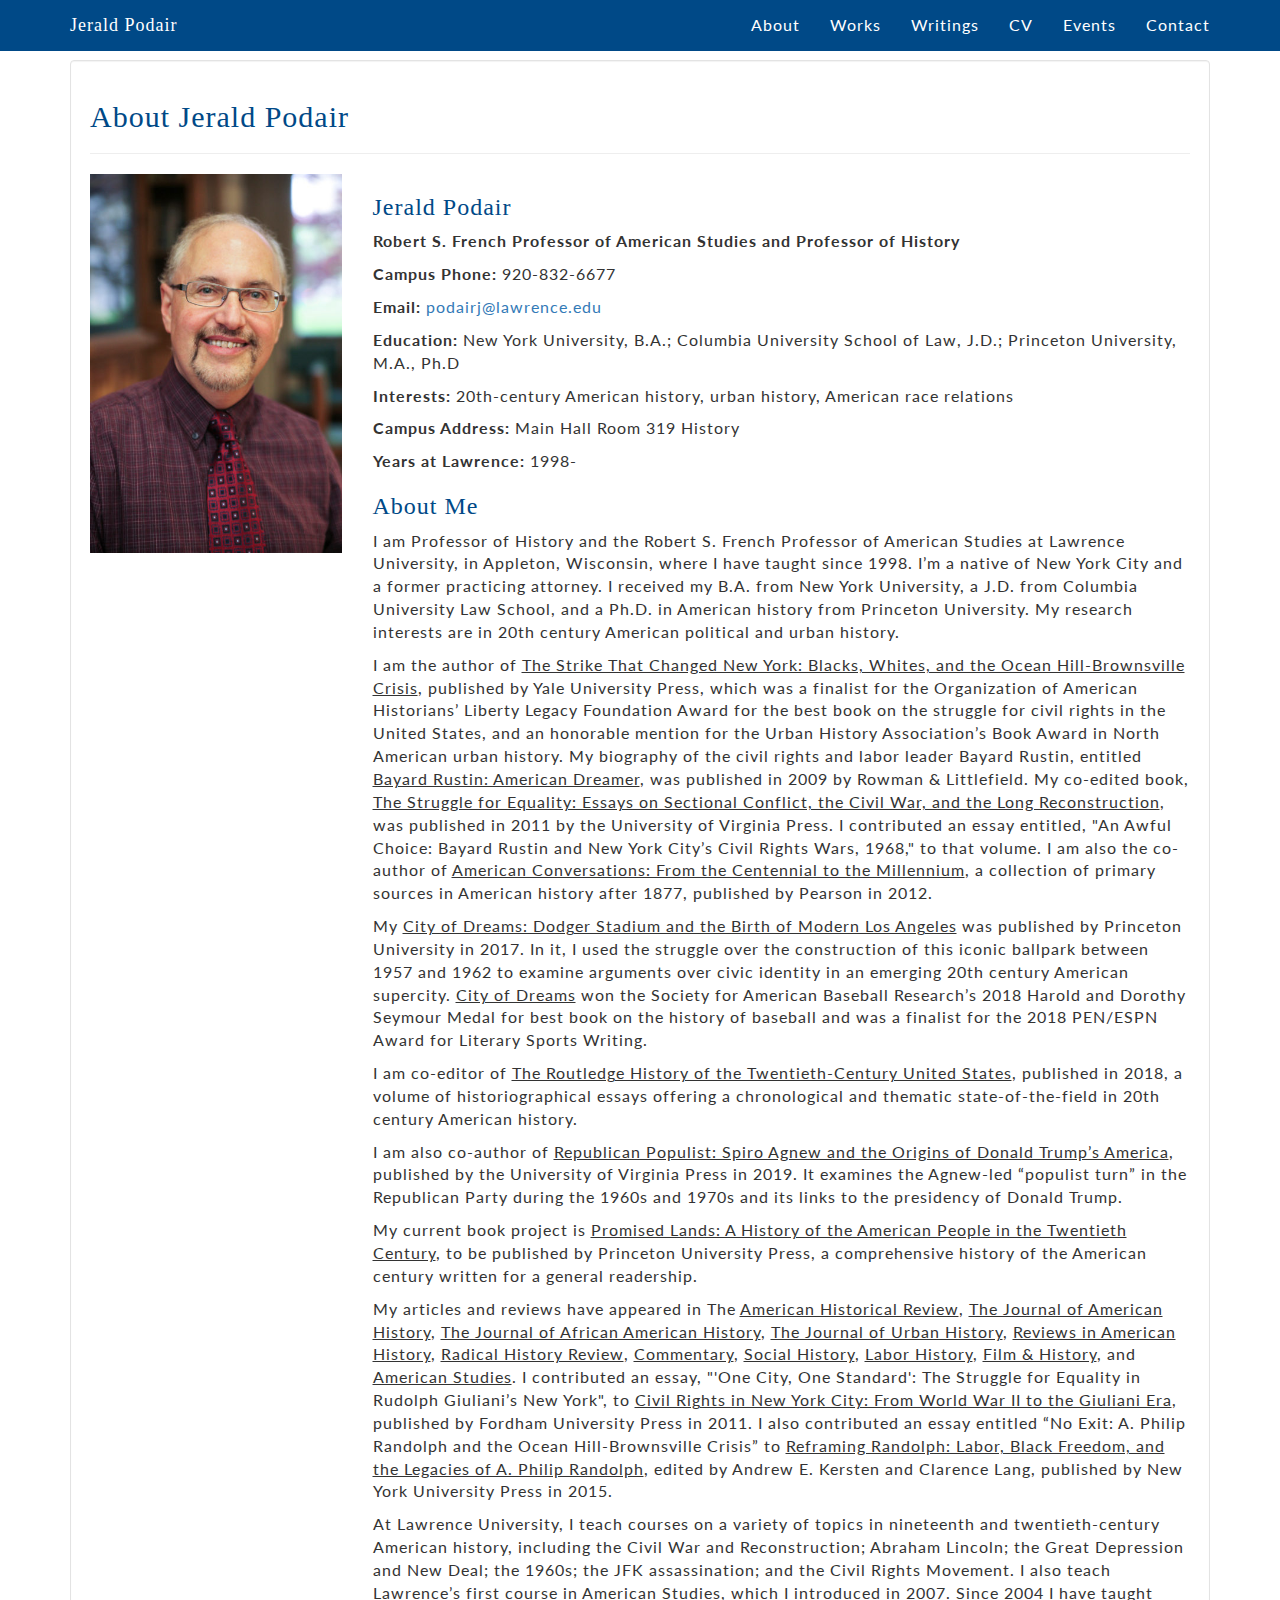
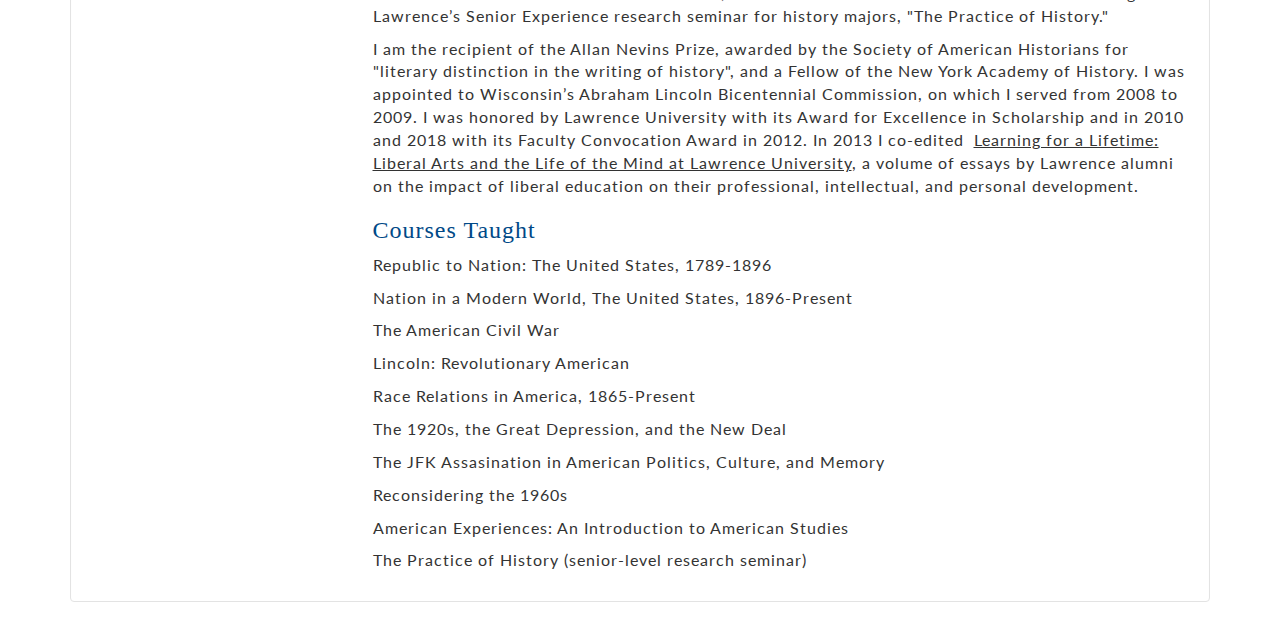
==== commit 2ee95bd5: "Update index.html" ====
--- a/about/index.html
+++ b/about/index.html
@@ -77,7 +77,7 @@
 							<p>At Lawrence University, I teach courses on a variety of topics in nineteenth and twentieth-century American history, including the Civil War and Reconstruction; Abraham Lincoln; the Great Depression and New Deal; the 1960s; the JFK assassination; and the Civil Rights Movement. I also teach Lawrence’s first course in American Studies, which I introduced in 2007. Since 2004 I have taught Lawrence’s Senior Experience research seminar for history majors, "The Practice of History."</p> 
                             <p>I am the recipient of the Allan Nevins Prize, awarded by the Society of American Historians for "literary distinction in the writing of history", and a Fellow of the New York Academy of History. I was appointed to Wisconsin’s Abraham Lincoln Bicentennial Commission, on which I served from 2008 to 2009. I was honored by Lawrence University with its Award for Excellence in Scholarship and in 2010 and 2018 with its Faculty Convocation Award in 2012. In 2013 I co-edited  <u>Learning for a Lifetime: Liberal Arts and the Life of the Mind at Lawrence University</u>, a volume of essays by Lawrence alumni on the impact of liberal education on their professional, intellectual, and personal development.</p>
 							<h3 class="text-title">Courses Taught</h3>
-							<p>Republic to Naton: The United States, 1789-1896</p>
+							<p>Republic to Nation: The United States, 1789-1896</p>
 							<p>Nation in a Modern World, The United States, 1896-Present</p>
 							<p>The American Civil War</p>
 							<p>Lincoln: Revolutionary American</p>
